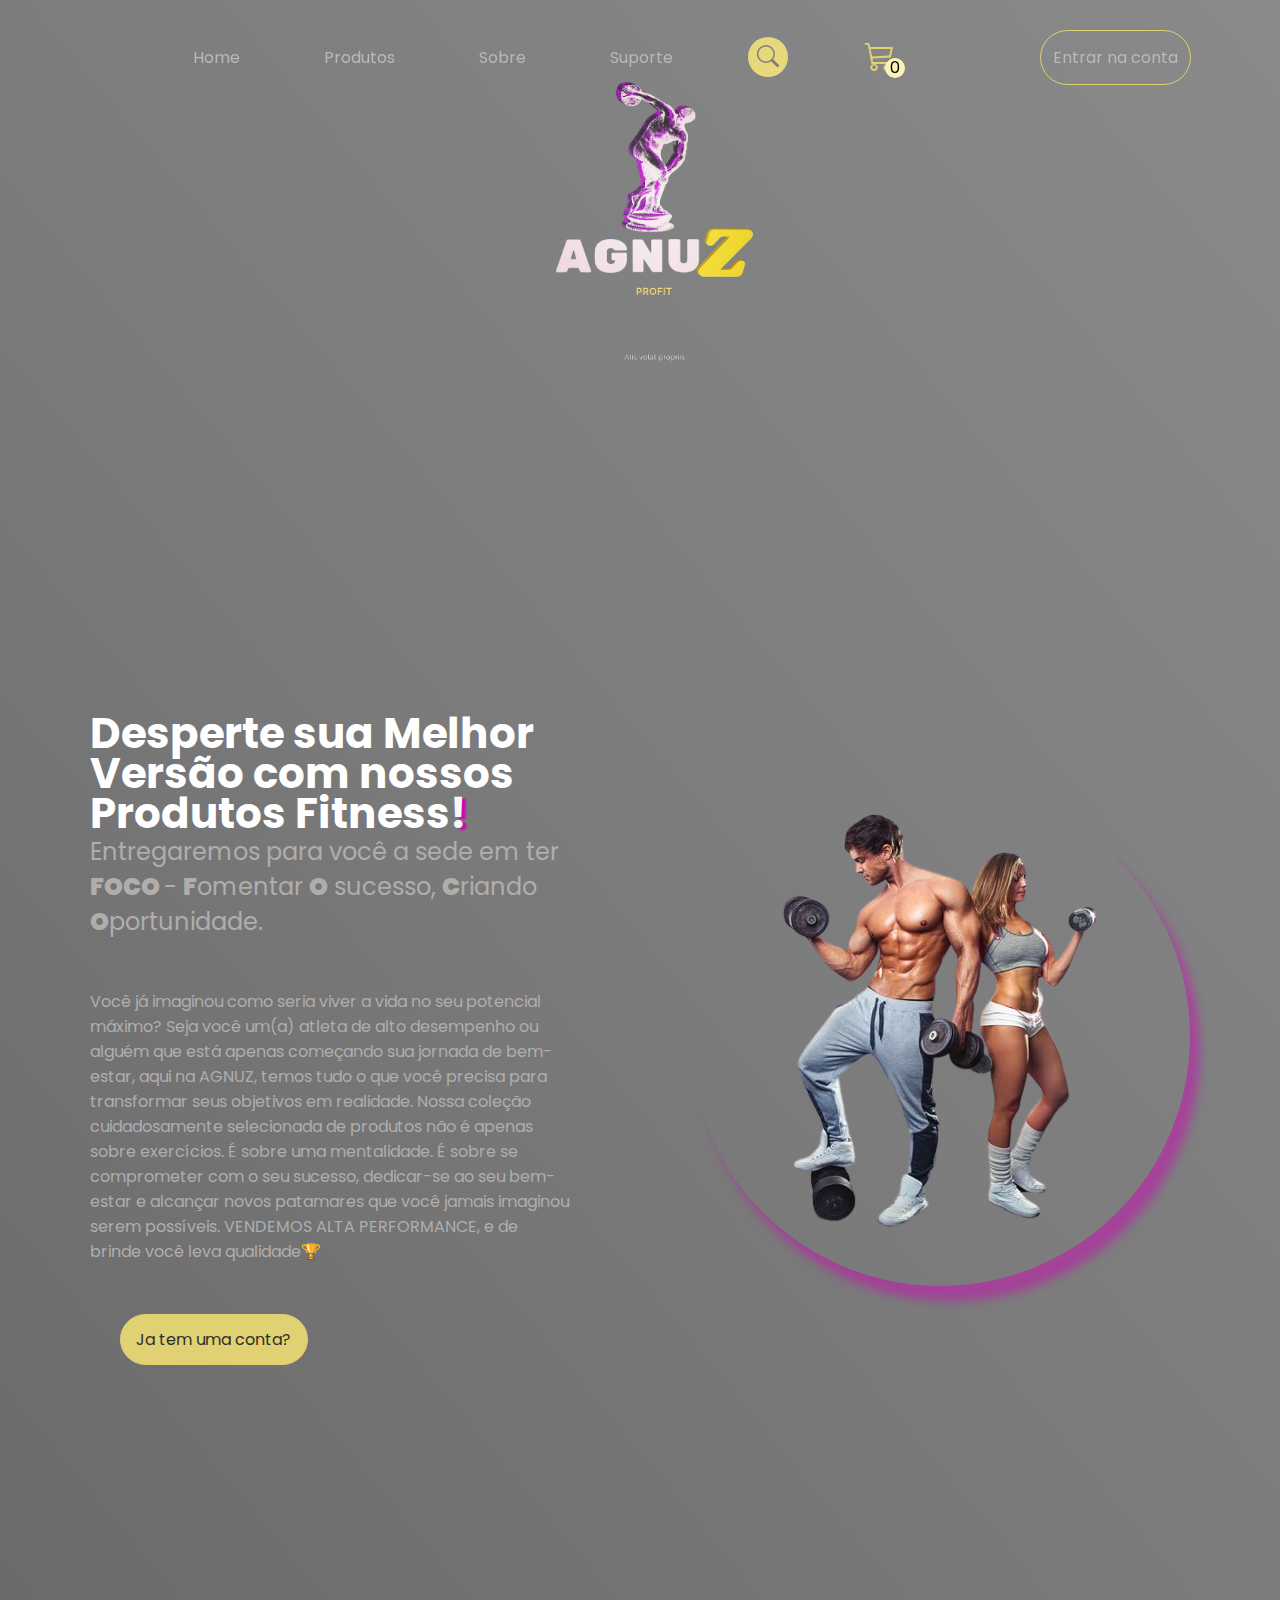
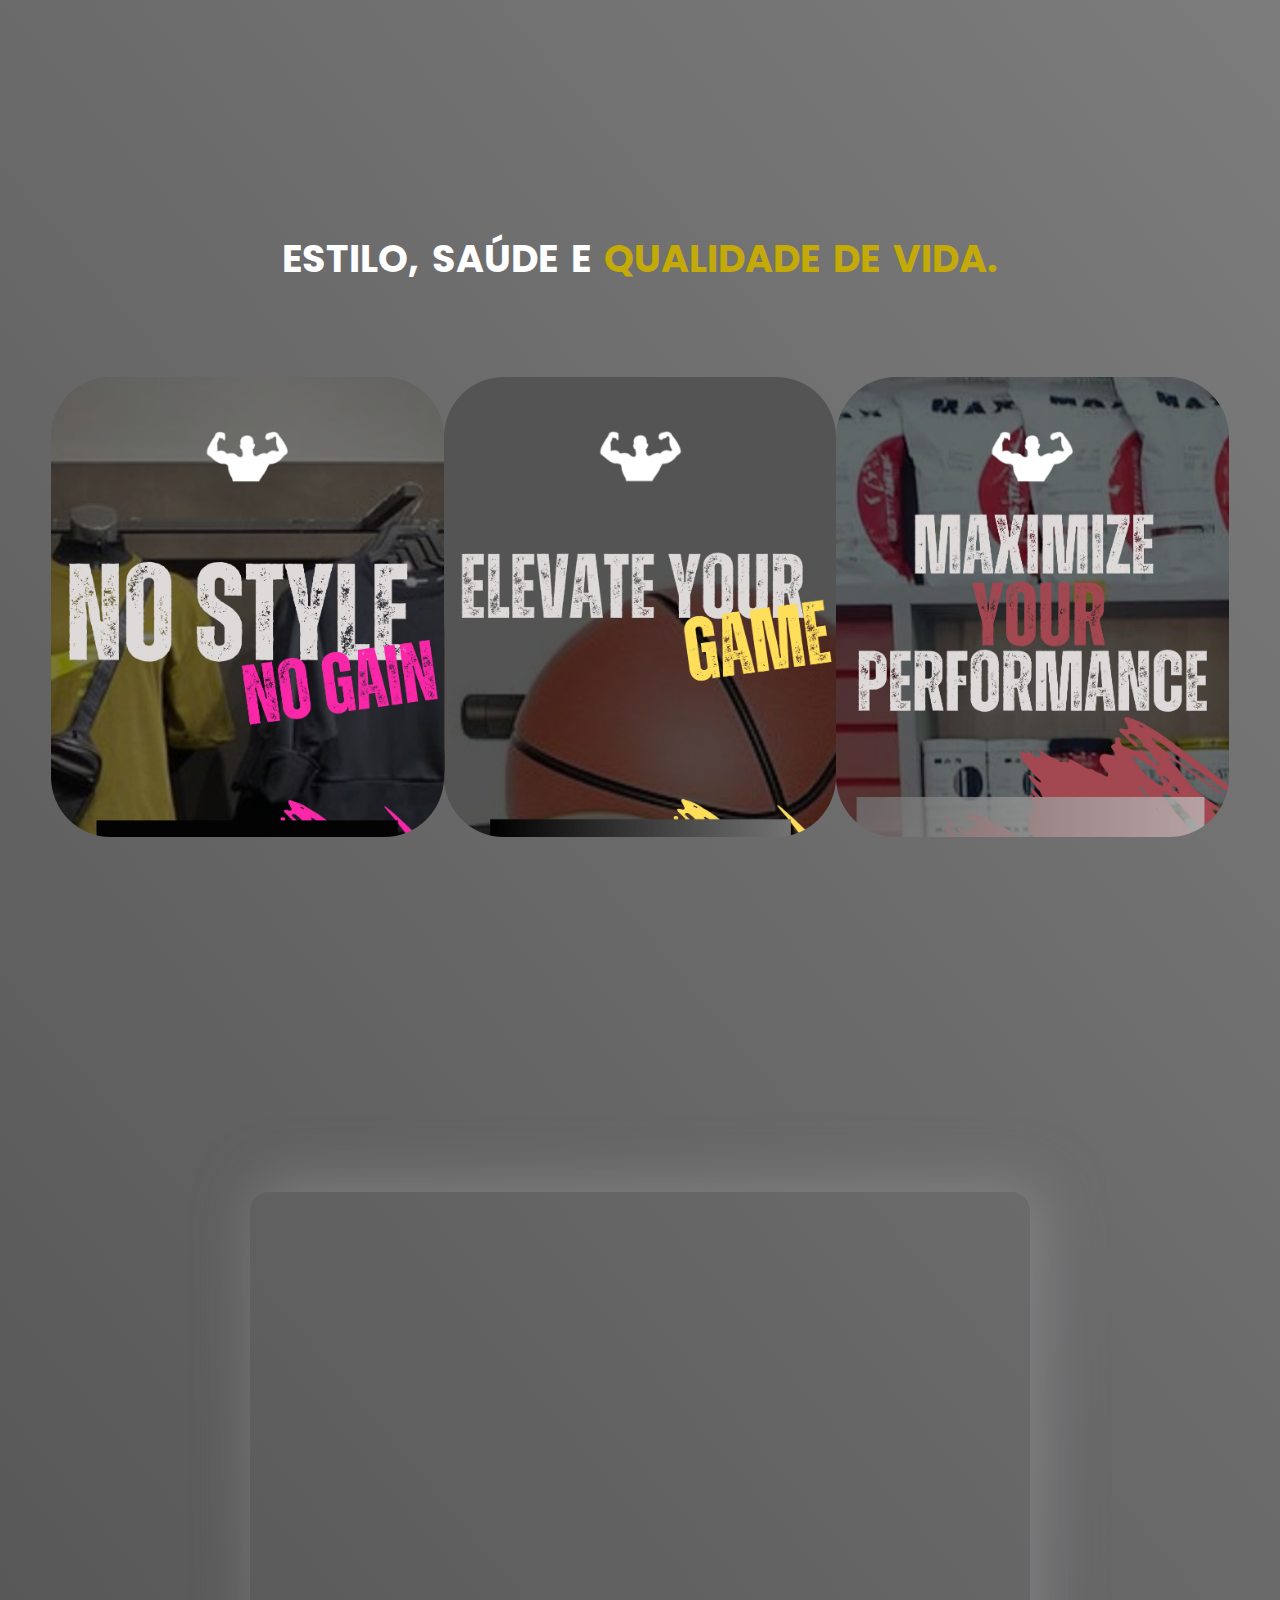
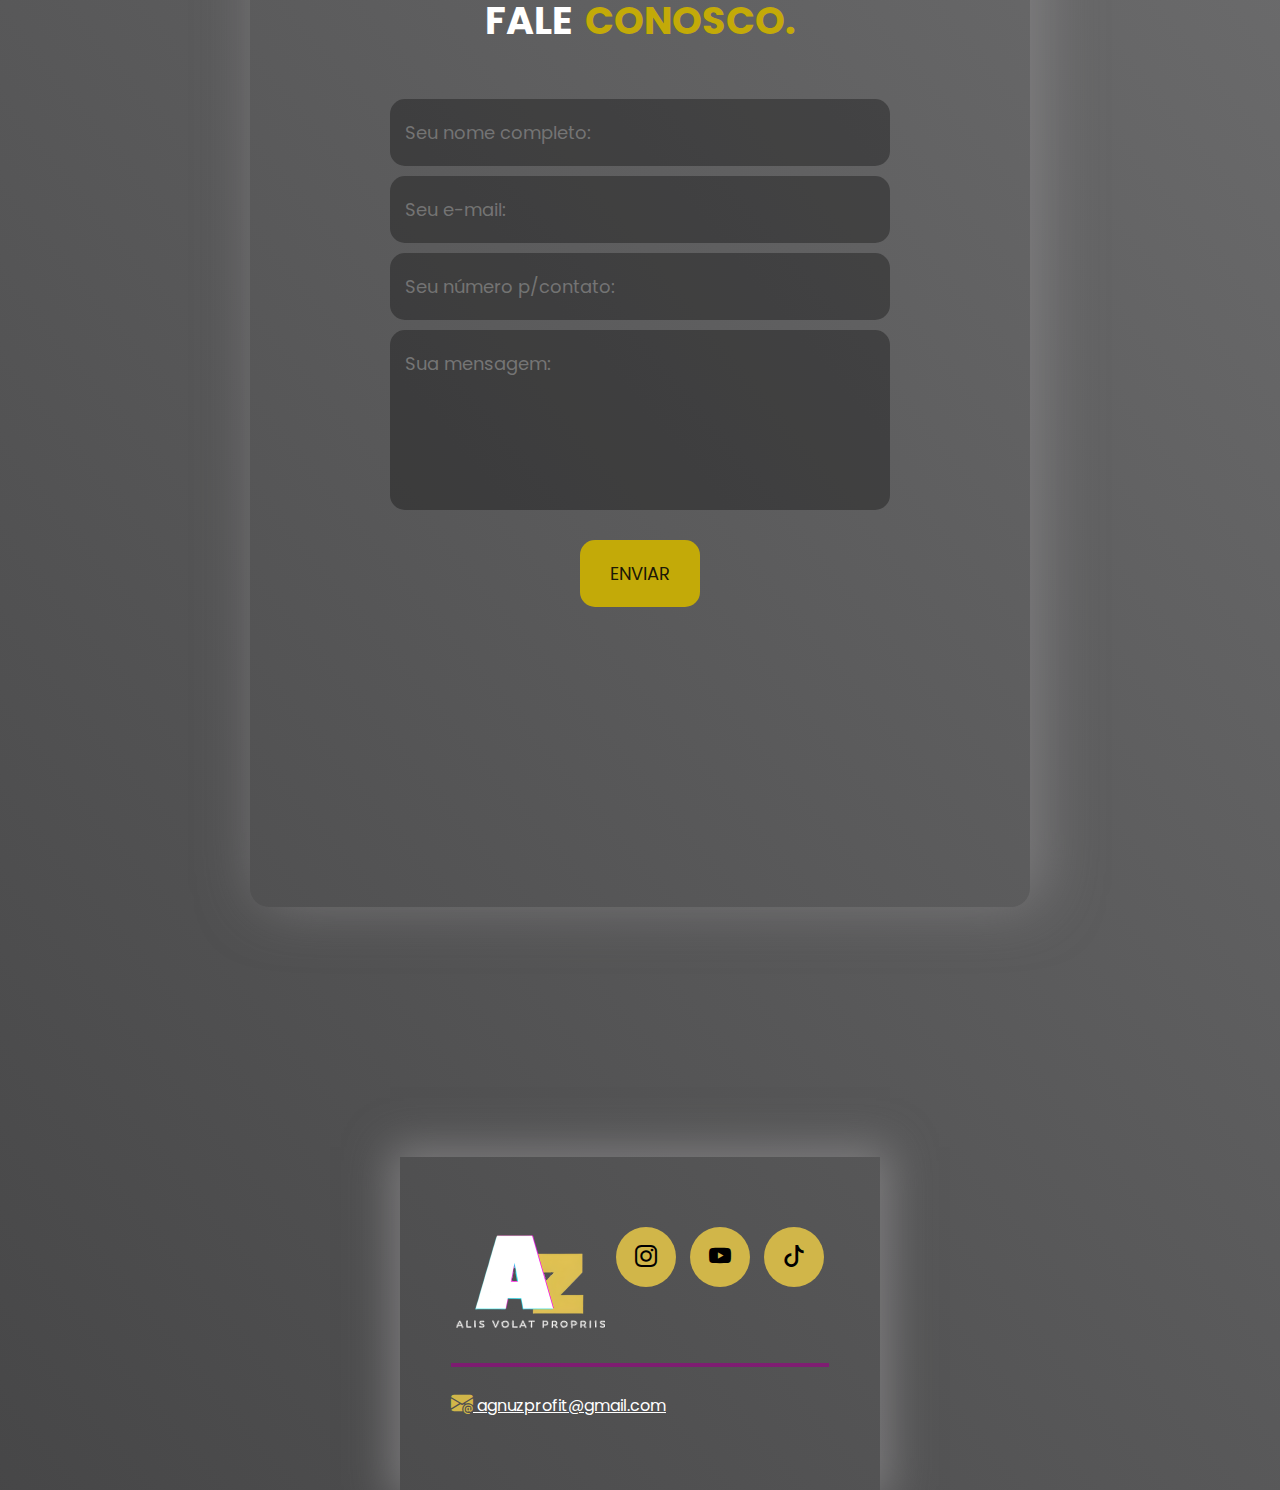
==== Index/index.html @ 1c0ac64c "criando repositorio novo" ====
<!DOCTYPE html>
<html lang="pt-br">

<head>
    <meta charset="UTF-8">
    <meta name="viewport" content="width=device-width, initial-scale=1.0">
    <!--Google fonts-->
    <link rel="preconnect" href="https://fonts.googleapis.com">
    <link rel="preconnect" href="https://fonts.gstatic.com" crossorigin>
    <link
        href="https://fonts.googleapis.com/css2?family=Poppins:ital,wght@0,100;0,200;0,300;0,400;0,500;0,600;0,700;0,800;0,900;1,100;1,200;1,300;1,400;1,500;1,600;1,700;1,800;1,900&display=swap"
        rel="stylesheet">
    <!--Google fonts fim-->
    <!--Bootstrap icons-->
    <link rel="stylesheet" href="https://cdn.jsdelivr.net/npm/bootstrap-icons@1.11.3/font/bootstrap-icons.min.css">
    <!--Bootstrap icons fim-->
    <link rel="stylesheet" href="style.css">
    <title>Agnuz Profit</title>
</head>

<body id="paginas-principal" class="corpo-pagina">
    <section id="inicio-cabecalho">
        <header id="inicio-int" class="interface-int">
            <div class="interface">
                <div class="logo">
                    <a href="#">
                        <img class="imagem-logo-agnuz" src="img/agnuz.png" alt="Logo site agnuz">
                    </a>
                </div><!--logo-->
                <div id="menu-scroll">


                    <nav class="menu-desktop">
                        <ul>
                            <li><a class="estilo-cbç" href="#inicio-int">Home</a></li>
                            <li><a class="estilo-cbç" href="#produtos-link">Produtos</a></li>
                            <li><a class="estilo-cbç" href="#sobre-agnuz">Sobre</a></li>
                            <li><a class="estilo-cbç" href="#suporte-formulario">Suporte</a></li>
                        </ul>
                    </nav>

                    <div class="pesquisar-box">
                        <input type="text" class="pesquisar-txt" placeholder="Oque está procurando?">
                        <a href="#" class="btn-buscar">
                            <i class="bi bi-search"></i>
                        </a>
                    </div><!--pesquisar-box-->

                    <div class="carrinho-compras">
                        <i class="bi bi-cart3"></i>
                        <span>0</span>
                    </div><!--carrinho-compras-->

                    <div class="btn-login">
                        <a href="../Login/login-aba.html"> Entrar na conta </a>
                    </div><!--btn-contato-->


                </div><!--menu-scroll-->
            </div><!--interface-->
        </header>
    </section><!--inicio-cabeçalho-->

    <main>
        <section id="sobre-agnuz" class="topo-do-site">
            <div class="interface">
                <div class="flex">
                    <div class="txt-topo-site">

                        <h1>Desperte sua Melhor Versão com nossos Produtos Fitness<span>!</span> </h1>
                        <div class="txt-animado">
                            <h2>Entregaremos para você a sede em ter <strong class="destaque-foco"> FOCO </strong> -
                                <span>F</span>omentar <span>O</span> sucesso, <span>C</span>riando
                                <span>O</span>portunidade.
                            </h2>
                        </div><!--txt-animado-->

                        <p> Você já imaginou como seria viver a vida no seu potencial máximo? Seja você um(a) atleta de
                            alto desempenho ou alguém que está apenas começando sua jornada de bem-estar, aqui na AGNUZ,
                            temos tudo o que você precisa para transformar seus objetivos em realidade. Nossa coleção
                            cuidadosamente selecionada de produtos não é apenas sobre exercícios. É sobre uma
                            mentalidade. É sobre se comprometer com o seu sucesso, dedicar-se ao seu bem-estar e
                            alcançar novos patamares que você jamais imaginou serem possíveis. VENDEMOS ALTA
                            PERFORMANCE, e de brinde você leva qualidade🏆</p>

                        <div class="btn-login">
                            <a class="cadastro" href="#"> Ja tem uma conta?</a>
                        </div>
                    </div><!--txt-top-site-->

                    <div class="img-topo-site">

                        <img src="img/fitnes.png" alt="img_homem_mulher_fitness">

                    </div><!--img-topo-site-->
                </div><!--flex-->
            </div><!--interface-->
        </section><!--topo-do-site-->

        <section class="produtos">
            <div id="produtos-link" class="interface">
                <h2 class="titulo"> ESTILO, SAÚDE E <span>QUALIDADE DE VIDA.</span></h2>
                <div class="flex">
                    <div class="img-port" style="background-image: url(img/moda-fit.jpg);">
                        <div class="overlay">
                            <img src="img/guarda-roupa.png" alt="icon-roupas">
                            <h3>MODA-FIT</h3>
                            <p>Do conforto à performance, oferecemos uma variedade de peças das melhores marcas fitnes para elevar seu jogo. Descubra o equilíbrio perfeito entre moda e funcionalidade. Vista-se para o sucesso!</p>
                        </div>
                    </div>

                    <div class="img-port" style="background-image: url(img/artigo-ESPTV.jpg);">
                        <div class="overlay">
                            <img class="artg-icon" src="img/artigos.png" alt="icon-artigos-esportivos">
                            <h3>ARTIGOS ESPORTIVOS</h3>
                            <p>Transforme seu treino com nossa linha premium de produtos esportivos! Tudo oque você precisa para alcançar o seu potencial máximo. Seja qual for o seu esporte ou atividade,
                            estamos aqui para equipá-lo com o melhor.</p>
                        </div>
                    </div>

                    <div class="img-port" style="background-image: url(img/suplementoSfundo.jpg);">
                        <div class="overlay">
                            <img class="suplement-icon" src="img/suplemento.png" alt="icon-suplementos">
                            <h3>SUPLEMENTOS</h3>
                            <p>Potencialize seus resultados fitness com nossa seleção premium de suplementos! Desde proteínas e aminoácidos até vitaminas essenciais, temos tudo que você precisa paraalcançar seus objetivos de saúde e bem-estar.</p>
                        </div>
                    </div>

                </div><!--flex-->
            </div><!--interface-->
        </section><!--produtos-->

        <section class="sobre">
            <div class="interface">
                <div class="flex">
                    <div class="img-sobre">
                        <img src="img/" alt="">
                    </div><!--img-sobre-->

                    <div class="txt-sobre">

                    </div><!--txt-sobre-->

                </div><!--flex-->
            </div><!--interface-->
        </section><!--sobre-->

        <section class="formulario">
            <div id="suporte-formulario" class="interface">
                <h2 class="titulo">FALE <span>CONOSCO.</span></h2>
                <form method="" action="">
                    <input type="text" name="nome" id="nome" placeholder="Seu nome completo:" required>
                    <input type="text" name="email" id="email" placeholder="Seu e-mail:" required>
                    <input type="text" name="telefone" id="telefone" placeholder="Seu número p/contato:">
                    <textarea name="msg-do-cliente" id="msg-do-cliente" placeholder="Sua mensagem:" required></textarea>
                    <div class="btn-enviar"><input type="submit" value="ENVIAR"></div>
                </form>
            </div>
        </section><!--formulario-->

    </main>

    <footer>
        <div id="contate-nos" class="interface">
            <div class="line-footer">
                <div class="flex">
                    <div class="logo-footer">
                        <img class="imagem" src="./img/logsecundaria.png" alt="logo logo agnuz">
                    </div><!--logo-footer-->

                    <div class="btn-rodape">
                        <a href="http://instagram.com/agnuzprofit"><button><i class="bi bi-instagram"></i></button></a>
                        <a href="#"><button><i class="bi bi-youtube"></i></button></a>
                        <a href="http://www.tiktok.com/@agnuzprofit"><button><i class="bi bi-tiktok"></i></button></a>
                    </div>
                </div>
            </div><!--line-footer-->

            <div class="line-footer borda">
                <p><i class="bi bi-envelope-at-fill"></i><a href="mailto:agnuzprofit@gmail.com"> agnuzprofit@gmail.com
                    </a></p>
            </div><!--line-footer-->

        </div><!--interface-->
    </footer>
    <script src="menu.js"></script>
</body>

</html>
---- Index/style.css ----
/* ESTILO GERAL */
* {
    margin: 0;
    padding: 0;
    box-sizing: border-box;
    font-family: "Poppins", sans-serif;
}

html {
    scroll-behavior: smooth;
    scroll-padding-top: 10px;
}



#paginas-principal{
    background: linear-gradient(50deg, #060606, #2d2e2e, #464647, #7c7c7d, #a3a4a5);
    animation: colors 15s ease alternate infinite;
    place-items: center;
    min-height: 100vh;
    justify-content: center;
    background-color: #060606;
    background-size: 300% 300%;
    position: relative;
}

@keyframes colors {
    0% {
        background-position: 0% 50%;
    }

    50% {
        background-position: 100% 50%;
    }

    100% {
        background-position: 0% 40%;
    }
}

.interface {
    margin: 0 auto;
}

.flex {
    display: flex;
}

/* ESTILO DO CABEÇALHO*/

#menu-scroll {
    right: 70px;
    position: fixed;
    display: flex;
    gap: 30px;
    transition: .8s;
    z-index: 2;
}

#menu-scroll.rolagem {
    background-color: rgb(233, 233, 230);
    padding: 8px 5%;
    top: 0;
    border-bottom-left-radius: 100px;
    right: 0px;
}

#menu-scroll.rolagem ul li a:hover::after {
    width: 110%;
    background-color: rgb(0, 0, 0);
}

#menu-scroll.rolagem button:hover {
    box-shadow: 0px 0px 4px #780769;
    transform: scale(1.00);
    transition: .2s;
}

#menu-scroll.rolagem a {
    color: #7c7c7d;
}

#menu-scroll nav ul {
    padding-right: 5px;
}

#menu-scroll.rolagem .carrinho-compras i{
    color: rgb(126, 120, 120);
    transition: .3s;
}

#menu-scroll.rolagem .carrinho-compras i:hover {
    transform: scale(1.10);
}

#menu-scroll.rolagem .carrinho-compras span{
    color: rgb(233, 228, 228);
    background:  rgb(126, 120, 120);
}

.carrinho-compras{
    display: flex;
    align-items: center;
    justify-content: space-between;
    position: relative;
    margin-right: 85px;
    margin-left: -33px;
}

.carrinho-compras i{
    font-size: 30px;
    transition: .3s;
    color: #e0d173;
}

.carrinho-compras i:hover{
    color: white;
    text-shadow: 0 0 5px white;
}

.carrinho-compras span{
    display: flex;
    width: 20px;
    height: 20px;
    justify-content: center;
    align-items: center;
    color: rgb(0, 0, 0);
    background-color: #fbf2b7;
    border-radius: 30px;
    position: absolute;
    top: 50%;
    right: -10px;
}

#menu-scroll.rolagem .btn-login a {
    border: 2px solid rgb(151, 145, 145);
    align-items: center;
}
#menu-scroll.rolagem .btn-login a:hover{
    background-color:rgb(151, 145, 145);
    color: white;
}

.btn-login .cadastro{
    background-color: #e0d173;
    color: #2d2e2e;
}

.btn-login .cadastro:hover{
    transform: scale(1.01);
    background-color: #eae4bf;
    border: 1px solid #eae4bf;
    color: #2d2e2e;
}

.btn-login a {
    border: 1px solid #e0d173;
    padding: 12px;
    margin-left: 30px;
    border-radius: 50px;
    text-decoration: none;
    display: flex;
    align-items: center;
    justify-content: center;
    color: #bab9b9;
    transition: .4s;
}

.btn-login:hover a {
    background-color: #e2d687;
    color: #2d2e2e;
    border: 1px solid  #e2d687;
}

#menu-scroll.rolagem .pesquisar-box {
    background: rgb(126, 120, 120);
}

#menu-scroll.rolagem .pesquisar-txt{
    color: white;
}

#menu-scroll.rolagem .btn-buscar{
    color: white;
}
#menu-scroll.rolagem .pesquisar-box:hover > .btn-buscar{
    color: #5f5f61
}

#menu-scroll.rolagem .pesquisar-box:hover > ::placeholder{
    color: rgb(216, 216, 216);
}

.pesquisar-box {
    background: #e6d87b;
    height: 40px;
    padding: 10px;
    border-radius: 40px;
    display: flex;
    justify-content: space-between;
    align-items: center;
    margin-right: 80px;
    margin-top: 6.5px;

}

.pesquisar-txt {
    border: none;
    background: none;
    outline: none;
    width: 0px;
    font-size: 16px;
    line-height: 40px;
    color: rgb(65, 62, 62);
    transition: .4s;
}

.pesquisar-box:hover > .pesquisar-txt {
    width: 220px;
    padding: 0 6px;
}

.pesquisar-box:hover > .btn-buscar{
    background: white;
    width: 34px;
    height: 34px; 
}

.btn-buscar {
    color: #7c7c7d;
    font-size: 22px;
    width: 20px;
    height: 20px; 
    border-radius: 50%;
    display: flex;
    justify-content: center;
    align-items: center;
    transition: .4s;
}

.imagem-logo-agnuz {
    width: 350px;
    padding: 20px 4%;
    transition: .3s;
}

.imagem-logo-agnuz:hover {
    transform: scale(1.60);

}

header {
    padding: 30px 4%;
}

header>.interface {
    display: flex;
    justify-content: space-between;
}

header>.interface .btn-login {
    display: flex;
    gap: 30px;
}

.interface-int li a {
    color: #bab9b9;
    text-decoration: none;
    display: inline-block;
    position: relative;
}

.interface-int li a::after {
    content: " ";
    width: 0%;
    height: 1px;
    position: absolute;
    bottom: 0;
    left: 0;
    transition: 0.3s ease-in-out;
}

.interface-int ul li a:hover::after {
    width: 110%;
    background-color: white;
}

.interface-int ul li a:hover {
    width: 110%;
    color: rgb(255, 255, 255);
    transform: scale(1.05);
    transition: .2s;
}

header nav ul {
    list-style-type: none;
    /* A propriedade CSS define o marcador (como um disco, caractere ou estilo de contador personalizado) de um elemento de item de lista.list-style-type */
}

header nav ul li {
    display: inline-block;
    padding: 15px 40px;
}

.btn-login button:hover,
form .btn-enviar input:hover {
    box-shadow: 0px 0px 5px #f1de60;
    transform: scale(1.00);
    transition: .2s;
}


/*  --------------------------------- ESTILO DO TOPO DO SITE --------------------------------- */


section.topo-do-site {
    padding: 85px 7%;
    margin-top: 100px;
}

section.topo-do-site .flex {
    align-items: center;
    justify-content: center;
    gap: 120px;
    margin-top: 100px;
}

.topo-do-site h1 {
    color: white;
    font-size: 42px;
    line-height: 40px;

}

.topo-do-site .txt-topo-site h1 span {
    color: rgb(249, 248, 246);
    text-shadow: #cb09b5 4px 2px 2px;
}

.topo-do-site h2 {
    color: rgb(176, 173, 173);
    font-weight: 400;
}

.topo-do-site h2 span {
    font-weight: 980;
}


.destaque-foco {
    font-weight: 980;
}

.topo-do-site .txt-topo-site p {
    color: rgb(176, 173, 173);
    margin: 50px 0;
}

.topo-do-site .img-topo-site img {
    position: relative;
    animation: levitar 3s ease-in-out infinite alternate;
    box-shadow: 10px 15px 10px #cb09b480;
    border-radius: 50%;
}

@keyframes levitar {
    0% {
        top: 0;
    }

    100% {
        top: 30px;
    }
}

.btn-login {
    width: 200px;
}

.btn-login .cadastro {
    width: 188px;
    align-items: center;
}

/* --------------------------------- MEIO DO SITE  ---------------------------------  */

section.produtos {
    padding: 80px 4%;
    margin-top: 200px;
}

h2.titulo {
    color: white;
    font-size: 38px;
    text-align: center;
    word-spacing: 5px;
    padding-top: 100px;
}

h2.titulo span {
    color: #c3aa08;
}

section.produtos .flex{
    justify-content: space-around;/* ESTÁ CENTRALIZANDO E DANDO ESPAÇAMENTO ENTRE OS CONTAINERS */
    margin-top: 90px 
}

.img-port{
    width: 400px;
    height: 460px;
    background-size: cover;
    background-position: 100% 0%;
    transition: 5s;
    cursor: pointer;
    border-radius: 60px;
    position: relative;
}

.img-port:hover{
    background-position: 100% 100%;
}

.overlay img{
    margin: 20px auto;
    width: 95px;
}

.overlay .artg-icon{
    width: 80px;
}

.overlay .suplement-icon{
    width: 87px;
}

.overlay p{
    font-size: 15px;
    font-weight: 400;
    color: #a3a4a5;
    margin: 34px auto;
    text-shadow: 4px 4px 7px #060606;
    text-align: center;
    height: 100px;
    width: 300px;
}

.overlay{
    position: absolute;
    top: 0;
    left: 0;
    width: 100%;
    height: 100%;
    border-radius: 60px;
    display: flex;
    flex-direction: column;
    align-items: center;
    justify-content: center;
    font-size: 24px;
    font-weight: 700;
    background-color: #121212eb;
    color: rgb(250, 236, 236);
    opacity: 0;
    transition: .5s;
}

.overlay:hover{
    opacity: 1;
}

/* ESTILIZAÇÃO DO FORMÚLARIO */

section.formulario {
    padding: 300px 4%;
    margin: 250px;
    box-shadow: 10px -5px 60px #949394a0;
    border-radius: 19px;
}

form {
    max-width: 500px;
    margin: 0 auto;
    display: flex;
    justify-content: center;
    flex-direction: column;
    gap: 10px;
    margin-top: 50px;
}

form input,
form textarea {
    width: 100%;
    background-color: #06060657;
    border: 0;
    outline: 0;
    padding: 20px 15px;
    border-radius: 15px;
    color: white;
    font-size: 18px;
}

form input::placeholder {
    /* O pseudoelemento CSS representa o texto do espaço reservado em um elemento*/
    color: rgba(254, 254, 254, 0.286);
}

form textarea {
    resize: none;
    height: 180px;
}

form .btn-enviar {
    margin-top: 20px;
    text-align: center;
}

form .btn-enviar input {
    width: 120px;
    background-color: #c3aa08;
    color: #060606e6;
    font-weight: 400;
    cursor: pointer;
}

/* RODAPÉ DO SITE */
footer {
    padding: 50px 4%;
    box-shadow: 0 0 40px 10px #949394a0;
}

footer .flex {
    justify-content: space-between;
}

footer .line-footer {
    padding: 20px 0;
}

.borda {
    border-top: 4px solid rgba(144, 9, 126, 0.725);
}

footer .line-footer p i {
    color: #d1b649;
    font-size: 22px;
}

footer .line-footer p a {
    color: white;
}

.imagem {
    width: 160px;
}

.btn-rodape button {
    width: 60px;
    height: 60px;
    font-size: 22px;
    background-color: #d1b649;
    border-radius: 50%;
    border: none;
    cursor: pointer;
    margin: 0 5px;
    transition: .2s;
}

.btn-rodape button:hover {
    box-shadow: 0px 0px 6px #f7dc2e;
    transform: scale(1.02);
    transition: .1s;
}
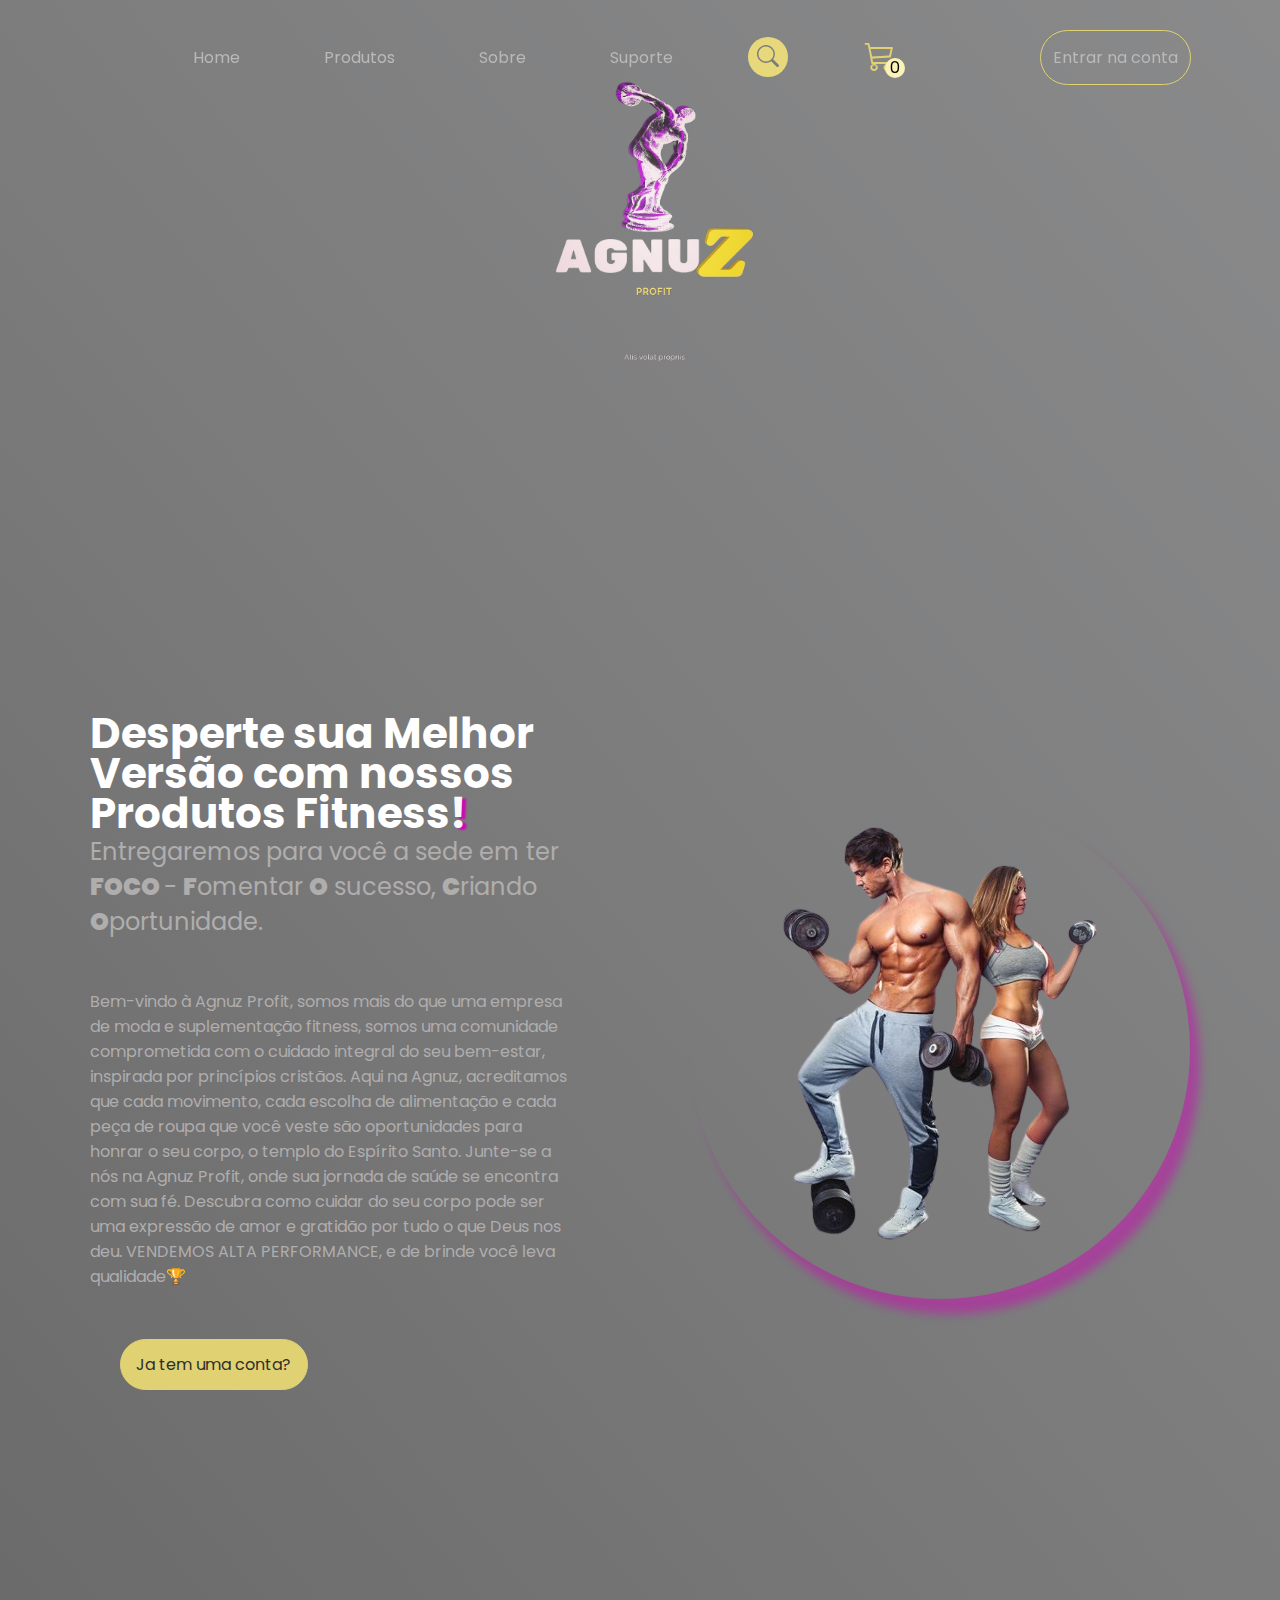
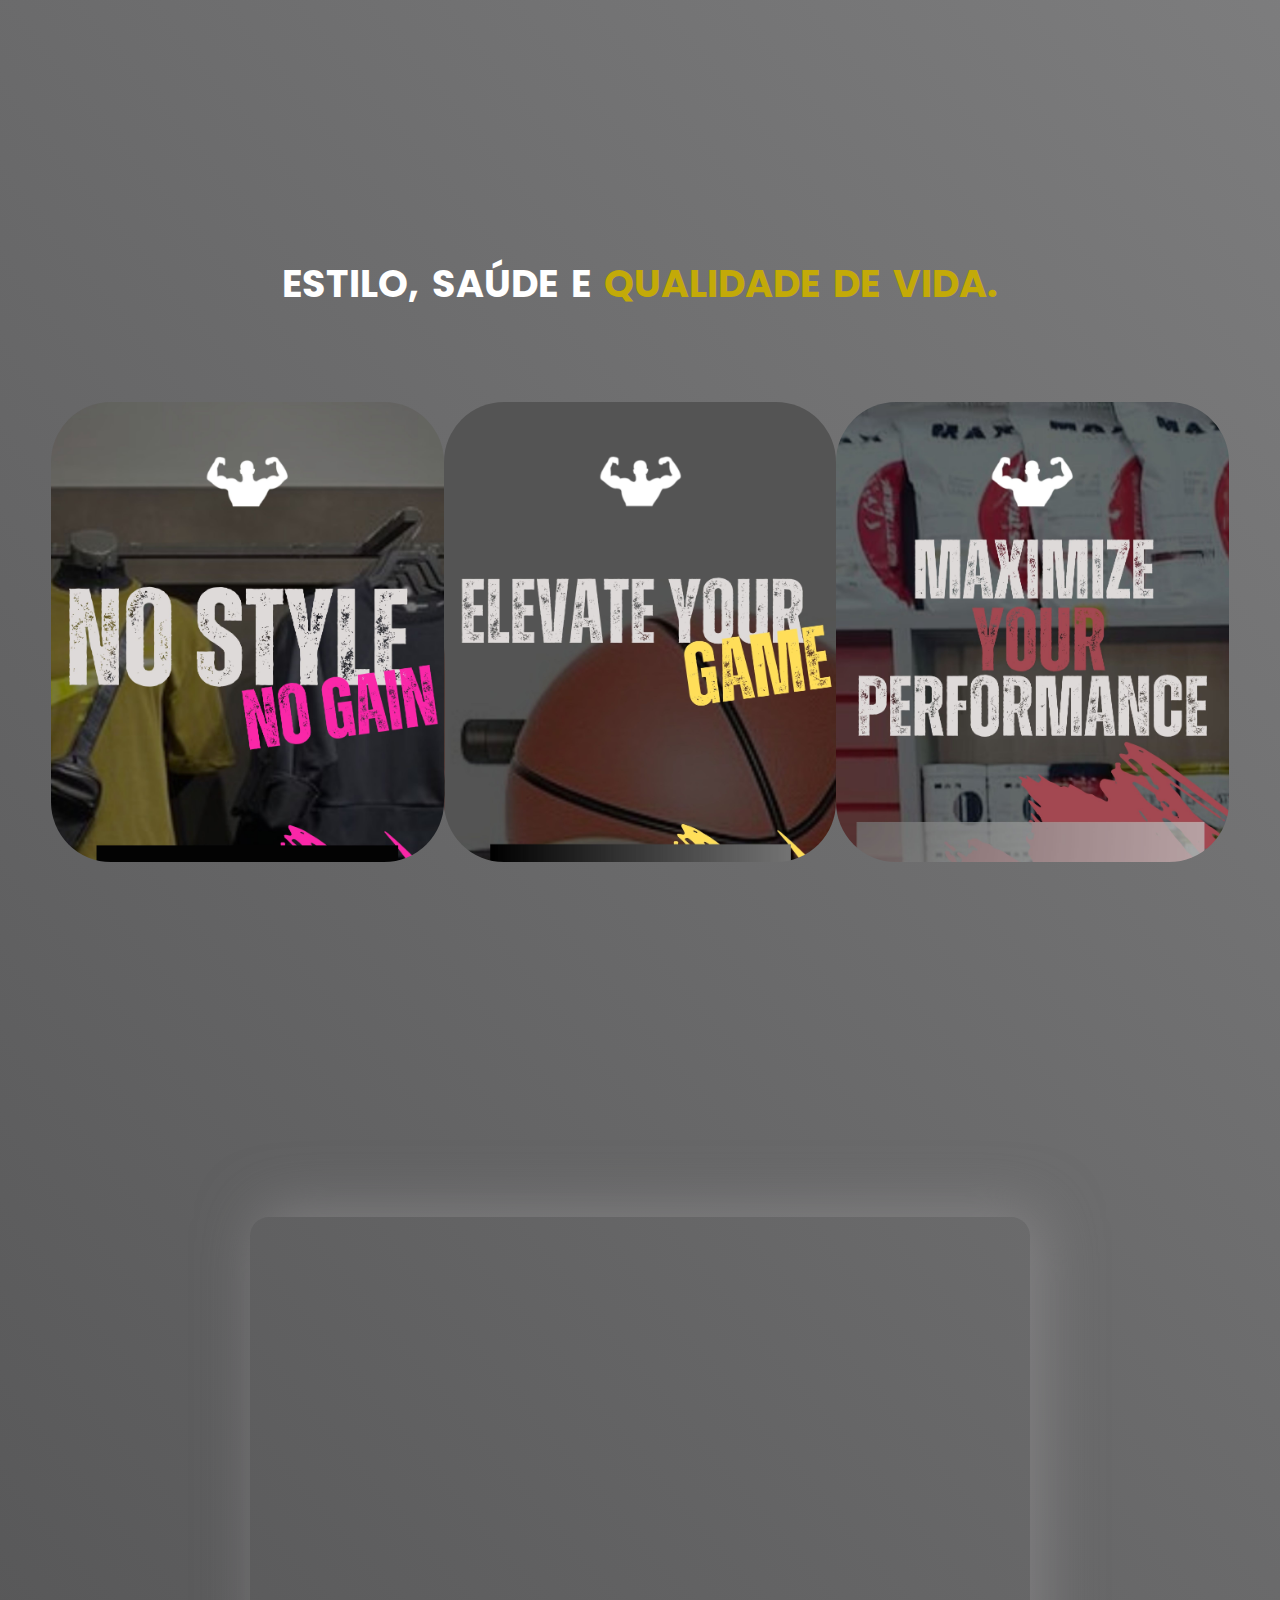
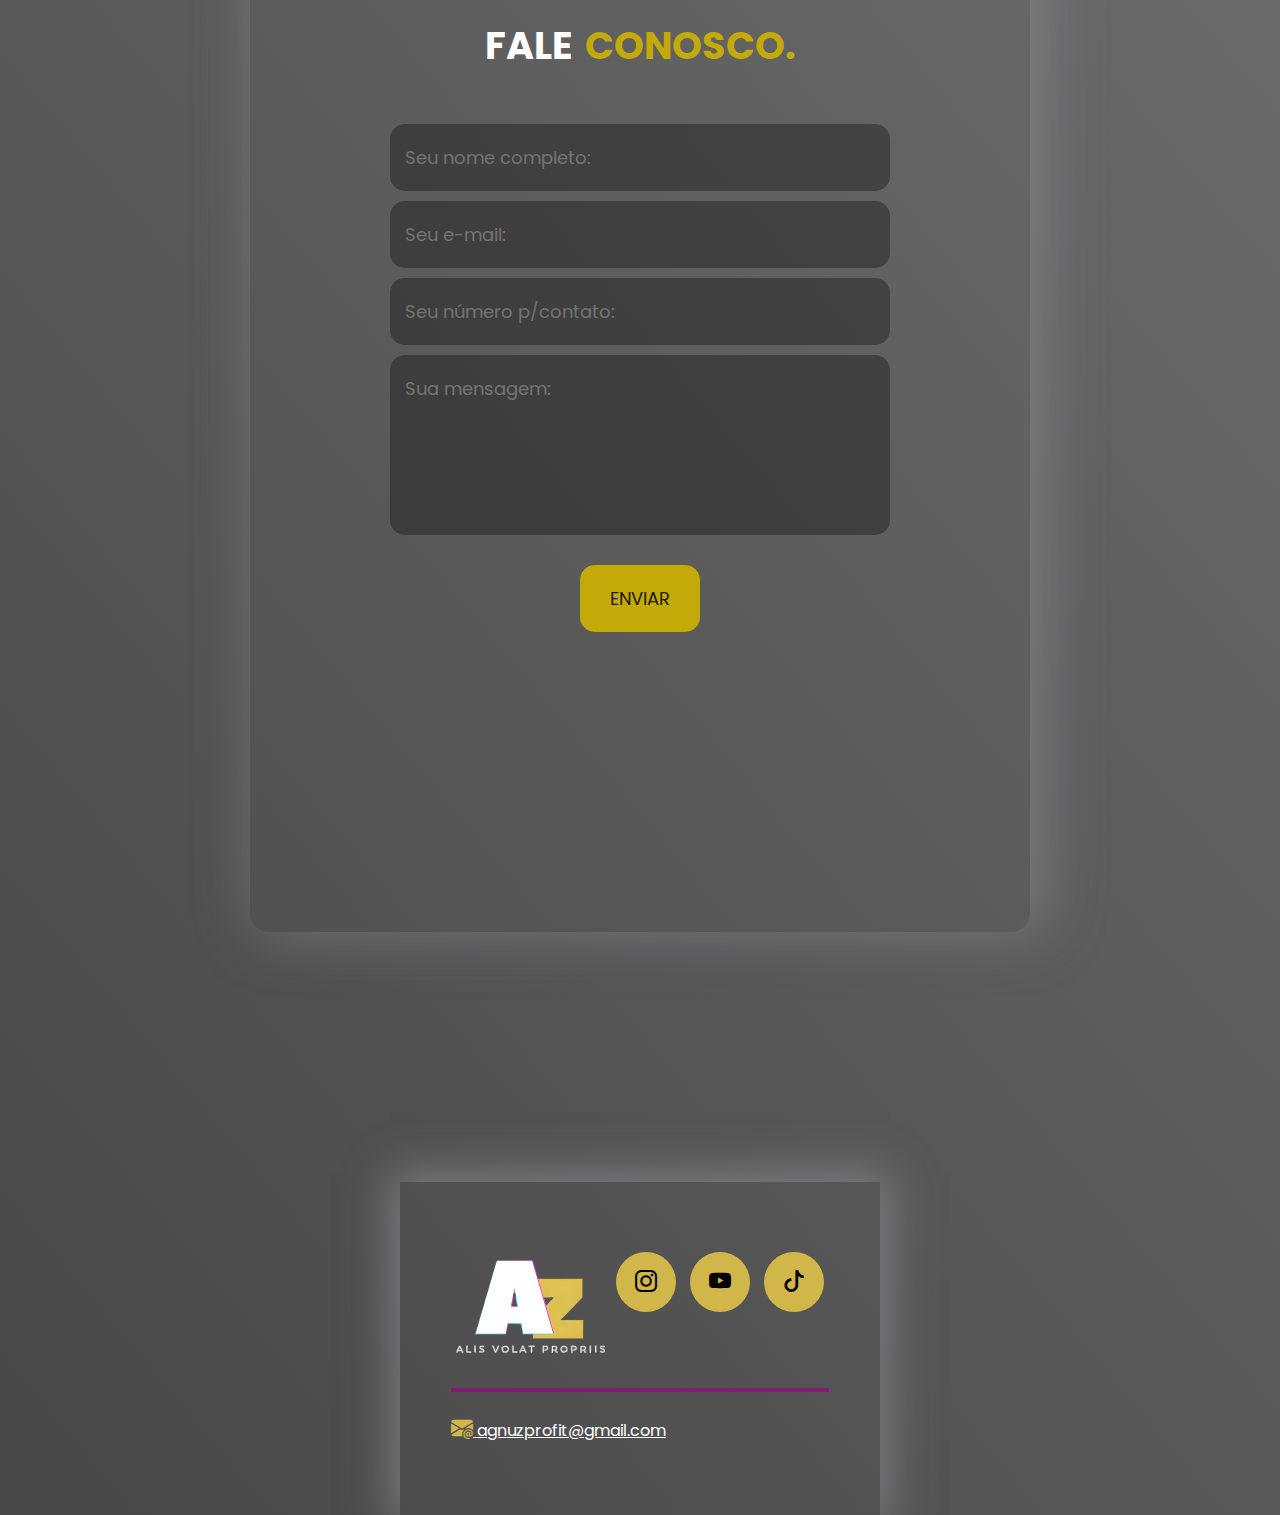
==== commit 935da30f: "Alterações nos paragrofos iniciais" ====
--- a/Index/index.html
+++ b/Index/index.html
@@ -75,16 +75,15 @@
                             </h2>
                         </div><!--txt-animado-->
 
-                        <p> Você já imaginou como seria viver a vida no seu potencial máximo? Seja você um(a) atleta de
-                            alto desempenho ou alguém que está apenas começando sua jornada de bem-estar, aqui na AGNUZ,
-                            temos tudo o que você precisa para transformar seus objetivos em realidade. Nossa coleção
-                            cuidadosamente selecionada de produtos não é apenas sobre exercícios. É sobre uma
-                            mentalidade. É sobre se comprometer com o seu sucesso, dedicar-se ao seu bem-estar e
-                            alcançar novos patamares que você jamais imaginou serem possíveis. VENDEMOS ALTA
+                        <p> Bem-vindo à Agnuz Profit, somos mais do que uma empresa de moda e
+                            suplementação fitness, somos uma comunidade comprometida com o cuidado integral do seu
+                            bem-estar, inspirada por princípios cristãos. Aqui na Agnuz, acreditamos que cada
+                            movimento, cada escolha de alimentação e cada peça de roupa que você veste são oportunidades
+                            para honrar o seu corpo, o templo do Espírito Santo. Junte-se a nós na Agnuz Profit, onde sua jornada de saúde se encontra com sua fé. Descubra como cuidar do seu corpo pode ser uma expressão de amor e gratidão por tudo o que Deus nos deu. VENDEMOS ALTA
                             PERFORMANCE, e de brinde você leva qualidade🏆</p>
 
                         <div class="btn-login">
-                            <a class="cadastro" href="#"> Ja tem uma conta?</a>
+                            <a class="cadastro" href="../Login/login-aba.html"> Ja tem uma conta?</a>
                         </div>
                     </div><!--txt-top-site-->
 
@@ -105,7 +104,9 @@
                         <div class="overlay">
                             <img src="img/guarda-roupa.png" alt="icon-roupas">
                             <h3>MODA-FIT</h3>
-                            <p>Do conforto à performance, oferecemos uma variedade de peças das melhores marcas fitnes para elevar seu jogo. Descubra o equilíbrio perfeito entre moda e funcionalidade. Vista-se para o sucesso!</p>
+                            <p>Do conforto à performance, oferecemos uma variedade de peças das melhores marcas fitnes
+                                para elevar seu jogo. Descubra o equilíbrio perfeito entre moda e funcionalidade.
+                                Vista-se para o sucesso!</p>
                         </div>
                     </div>
 
@@ -113,8 +114,9 @@
                         <div class="overlay">
                             <img class="artg-icon" src="img/artigos.png" alt="icon-artigos-esportivos">
                             <h3>ARTIGOS ESPORTIVOS</h3>
-                            <p>Transforme seu treino com nossa linha premium de produtos esportivos! Tudo oque você precisa para alcançar o seu potencial máximo. Seja qual for o seu esporte ou atividade,
-                            estamos aqui para equipá-lo com o melhor.</p>
+                            <p>Transforme seu treino com nossa linha premium de produtos esportivos! Tudo oque você
+                                precisa para alcançar o seu potencial máximo. Seja qual for o seu esporte ou atividade,
+                                estamos aqui para equipá-lo com o melhor.</p>
                         </div>
                     </div>
 
@@ -122,7 +124,9 @@
                         <div class="overlay">
                             <img class="suplement-icon" src="img/suplemento.png" alt="icon-suplementos">
                             <h3>SUPLEMENTOS</h3>
-                            <p>Potencialize seus resultados fitness com nossa seleção premium de suplementos! Desde proteínas e aminoácidos até vitaminas essenciais, temos tudo que você precisa paraalcançar seus objetivos de saúde e bem-estar.</p>
+                            <p>Potencialize seus resultados fitness com nossa seleção premium de suplementos! Desde
+                                proteínas e aminoácidos até vitaminas essenciais, temos tudo que você precisa
+                                paraalcançar seus objetivos de saúde e bem-estar.</p>
                         </div>
                     </div>
 
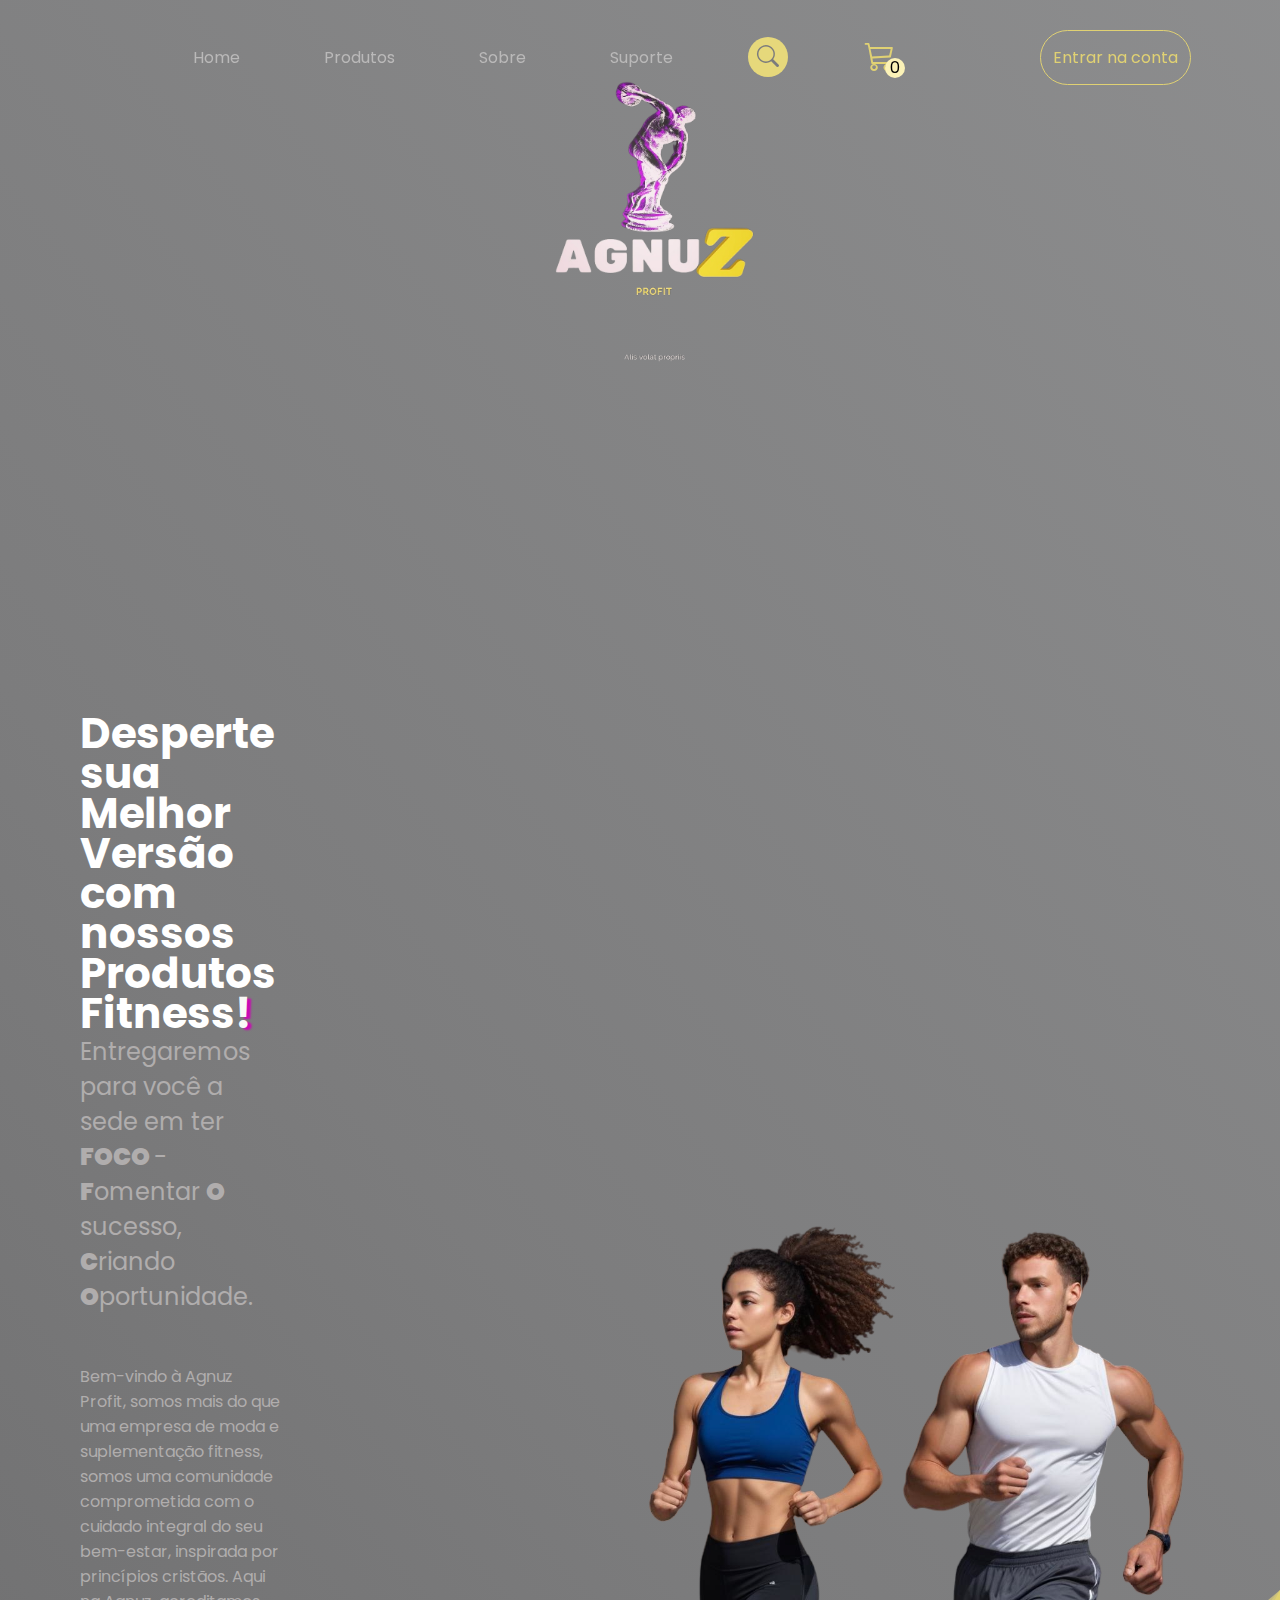
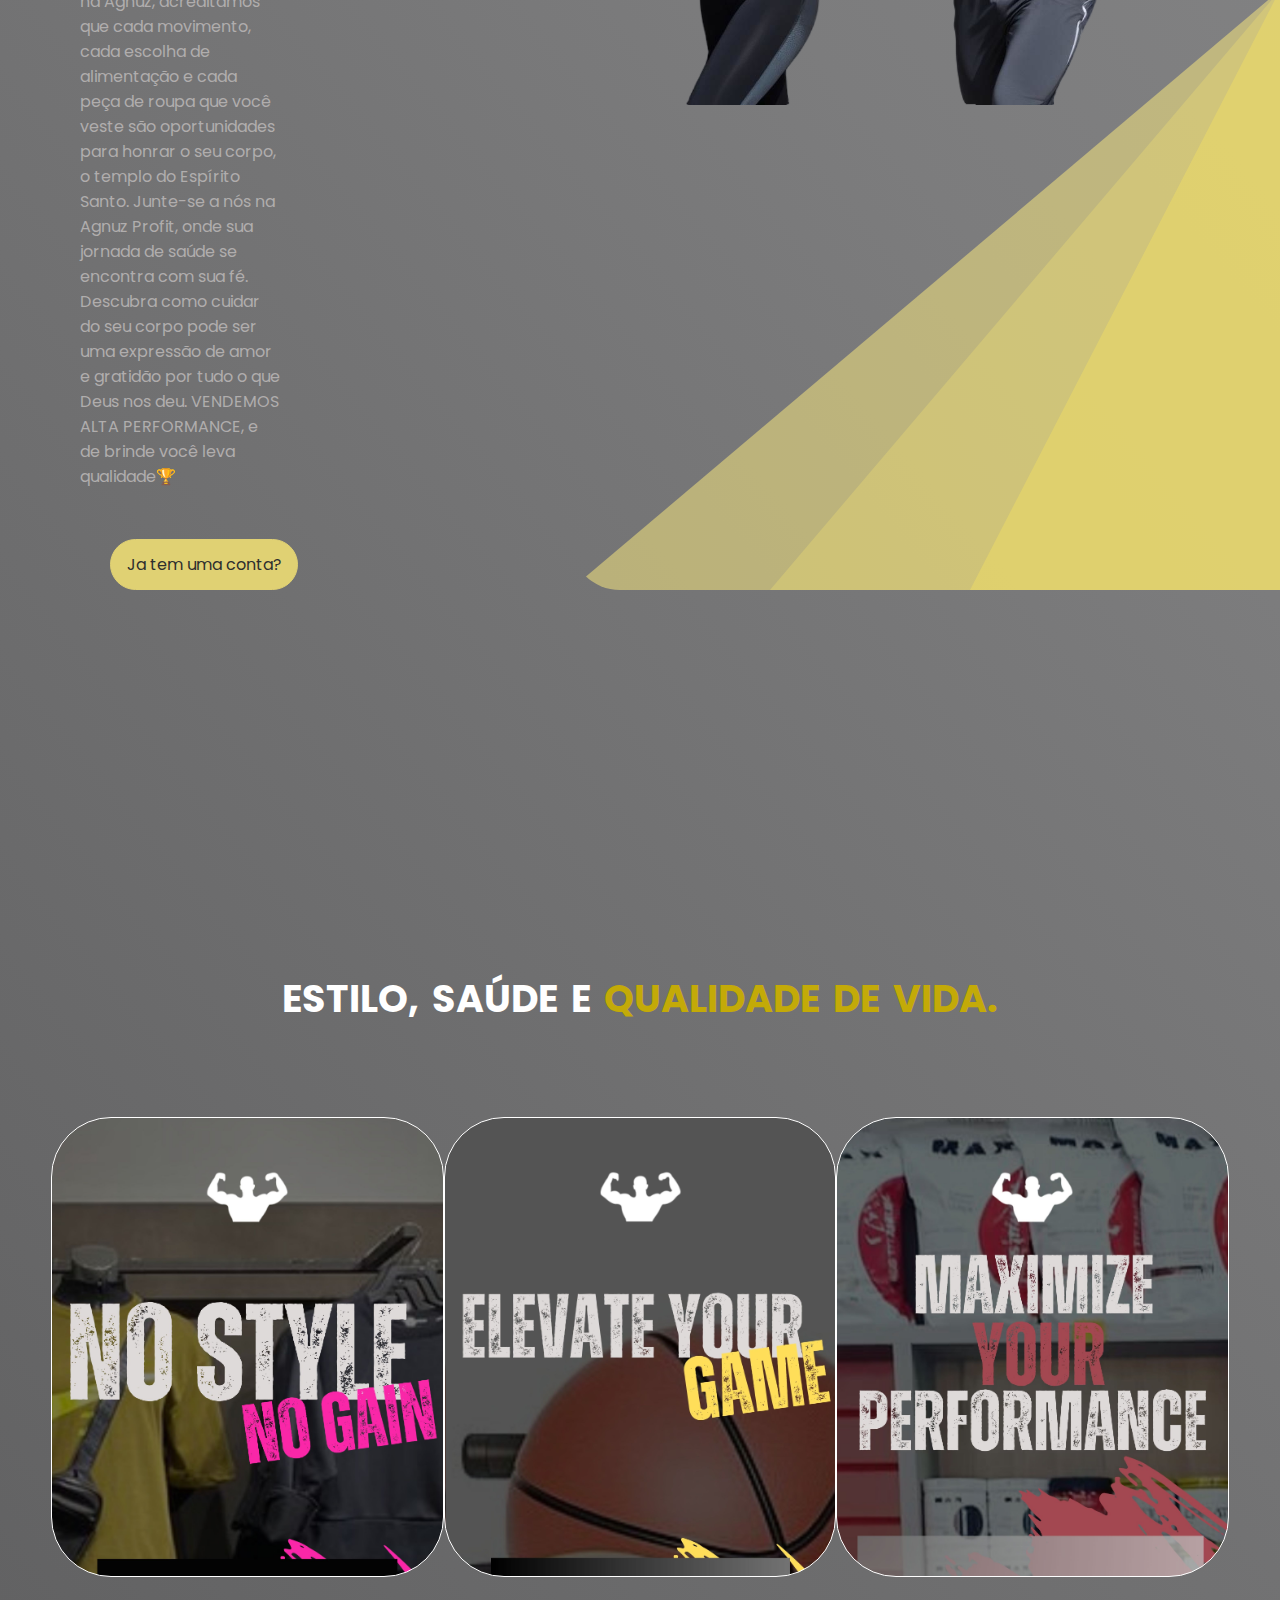
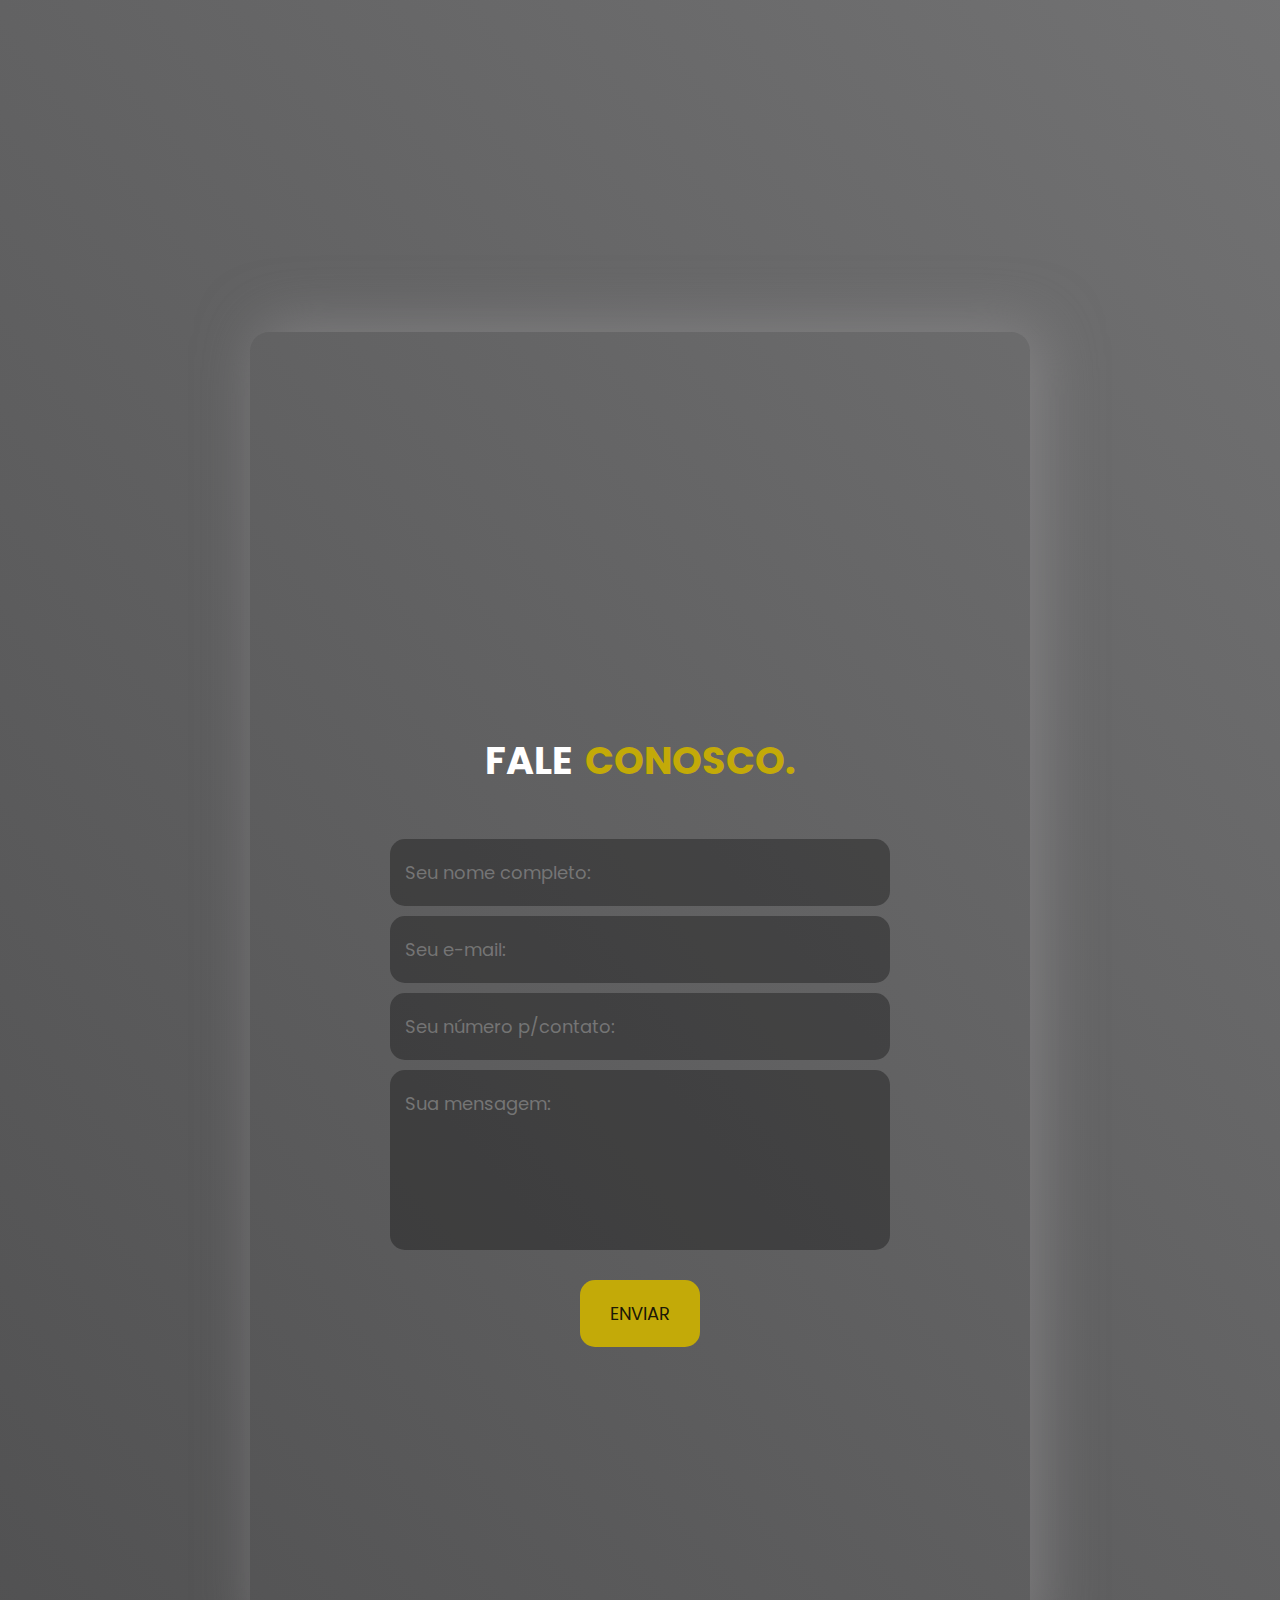
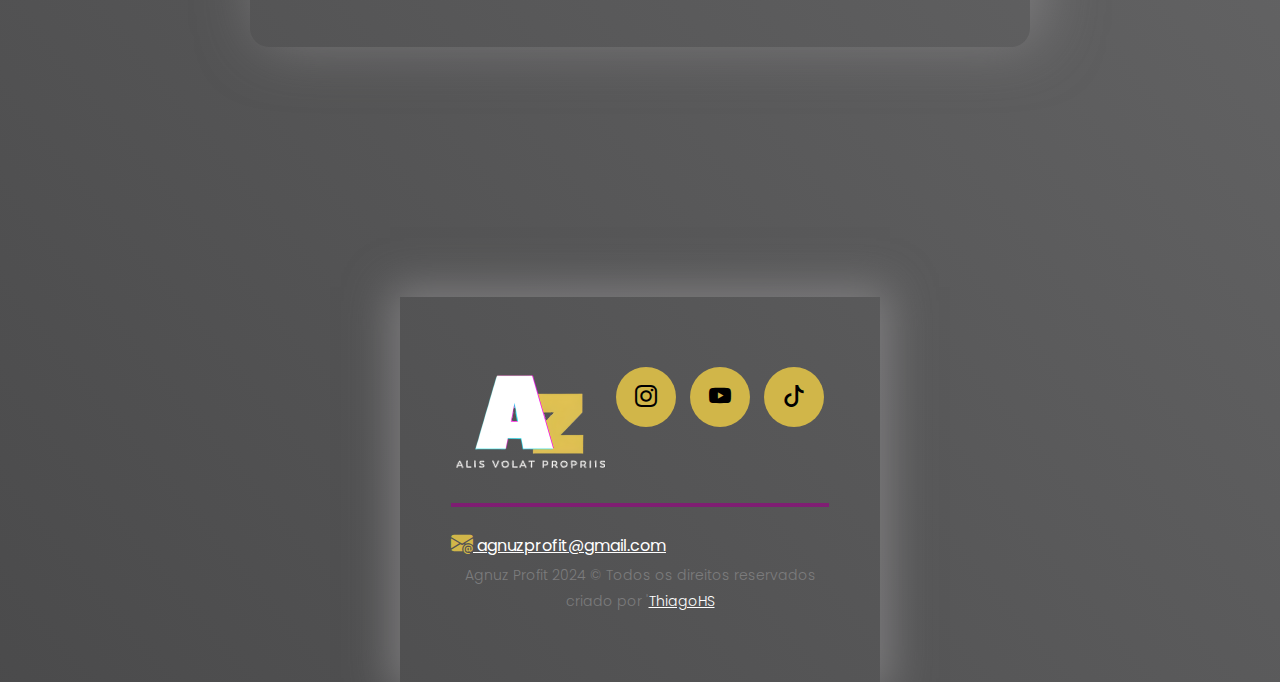
==== commit f782e820: "Algumas mudanças no footer e na imagem do topo-site" ====
--- a/Index/index.html
+++ b/Index/index.html
@@ -79,7 +79,9 @@
                             suplementação fitness, somos uma comunidade comprometida com o cuidado integral do seu
                             bem-estar, inspirada por princípios cristãos. Aqui na Agnuz, acreditamos que cada
                             movimento, cada escolha de alimentação e cada peça de roupa que você veste são oportunidades
-                            para honrar o seu corpo, o templo do Espírito Santo. Junte-se a nós na Agnuz Profit, onde sua jornada de saúde se encontra com sua fé. Descubra como cuidar do seu corpo pode ser uma expressão de amor e gratidão por tudo o que Deus nos deu. VENDEMOS ALTA
+                            para honrar o seu corpo, o templo do Espírito Santo. Junte-se a nós na Agnuz Profit, onde
+                            sua jornada de saúde se encontra com sua fé. Descubra como cuidar do seu corpo pode ser uma
+                            expressão de amor e gratidão por tudo o que Deus nos deu. VENDEMOS ALTA
                             PERFORMANCE, e de brinde você leva qualidade🏆</p>
 
                         <div class="btn-login">
@@ -88,9 +90,10 @@
                     </div><!--txt-top-site-->
 
                     <div class="img-topo-site">
-
-                        <img src="img/fitnes.png" alt="img_homem_mulher_fitness">
-
+                        <img src="img/fitnes.png" alt="img_homem_mulher_fitness" class="img-topo-fit">
+                        <div class="topo-triangulo topo--triangulo-3"></div>
+                        <div class="topo-triangulo topo--triangulo-2"></div>
+                        <div class="topo-triangulo topo--triangulo-1"></div>
                     </div><!--img-topo-site-->
                 </div><!--flex-->
             </div><!--interface-->
@@ -183,7 +186,10 @@
             <div class="line-footer borda">
                 <p><i class="bi bi-envelope-at-fill"></i><a href="mailto:agnuzprofit@gmail.com"> agnuzprofit@gmail.com
                     </a></p>
-            </div><!--line-footer-->
+                <p class="texto-footer">Agnuz Profit 2024 &copy; Todos os direitos reservados </p>
+                <p class="texto-footer">criado por '<a href="">ThiagoHS</a></p>
+            </div><!--line-foote
+                r-->
 
         </div><!--interface-->
     </footer>
--- a/Index/style.css
+++ b/Index/style.css
@@ -46,7 +46,7 @@
     display: flex;
 }
 
-/* ESTILO DO CABEÇALHO*/
+/* ------------------------- ESTILO DO CABEÇALHO -------------------------- */
 
 #menu-scroll {
     right: 70px;
@@ -162,7 +162,7 @@
     display: flex;
     align-items: center;
     justify-content: center;
-    color: #bab9b9;
+    color: #e0d173;
     transition: .4s;
 }
 
@@ -316,6 +316,8 @@
 section.topo-do-site {
     padding: 85px 7%;
     margin-top: 100px;
+    position: relative;
+    padding-bottom: 0;
 }
 
 section.topo-do-site .flex {
@@ -357,10 +359,37 @@
 }
 
 .topo-do-site .img-topo-site img {
+    width: 800px;
+    bottom: -13px;
+    left: 100px;
+    display: block;
     position: relative;
-    animation: levitar 3s ease-in-out infinite alternate;
-    box-shadow: 10px 15px 10px #cb09b480;
-    border-radius: 50%;
+    z-index: 1;
+    margin: 0 auto;
+}
+
+.topo-triangulo {
+    height: 600px;
+    position: absolute;
+    right: 0;
+    bottom: 0;
+    clip-path: polygon(100% 0, 0 100%, 100% 100%);
+}
+
+.topo--triangulo-1 {
+    width: 310px;
+    background-color: #f5e1606a;
+}
+
+.topo--triangulo-2 {
+    width: 510px;
+    background-color: #ffec6e45;
+}
+
+.topo--triangulo-3 {
+    width: 710px;
+    background-color: #ffee7f81;
+    border-bottom-left-radius: 50px;
 }
 
 @keyframes levitar {
@@ -369,7 +398,7 @@
     }
 
     100% {
-        top: 30px;
+        top: 25px;
     }
 }
 
@@ -415,6 +444,7 @@
     cursor: pointer;
     border-radius: 60px;
     position: relative;
+    border: 1px solid white;
 }
 
 .img-port:hover{
@@ -458,7 +488,7 @@
     justify-content: center;
     font-size: 24px;
     font-weight: 700;
-    background-color: #121212eb;
+    background-color: #121212e1;
     color: rgb(250, 236, 236);
     opacity: 0;
     transition: .5s;
@@ -522,7 +552,10 @@
     cursor: pointer;
 }
 
-/* RODAPÉ DO SITE */
+
+/* ---------------------- RODAPÉ DO SITE --------------------- */
+
+
 footer {
     padding: 50px 4%;
     box-shadow: 0 0 40px 10px #949394a0;
@@ -547,6 +580,15 @@
 
 footer .line-footer p a {
     color: white;
+}
+
+.texto-footer {
+    display: flex;
+    justify-content: center;
+    margin-top: 5px;
+    color: #7c7c7d;
+    font-weight: 300;
+    font-size: 14px;
 }
 
 .imagem {
